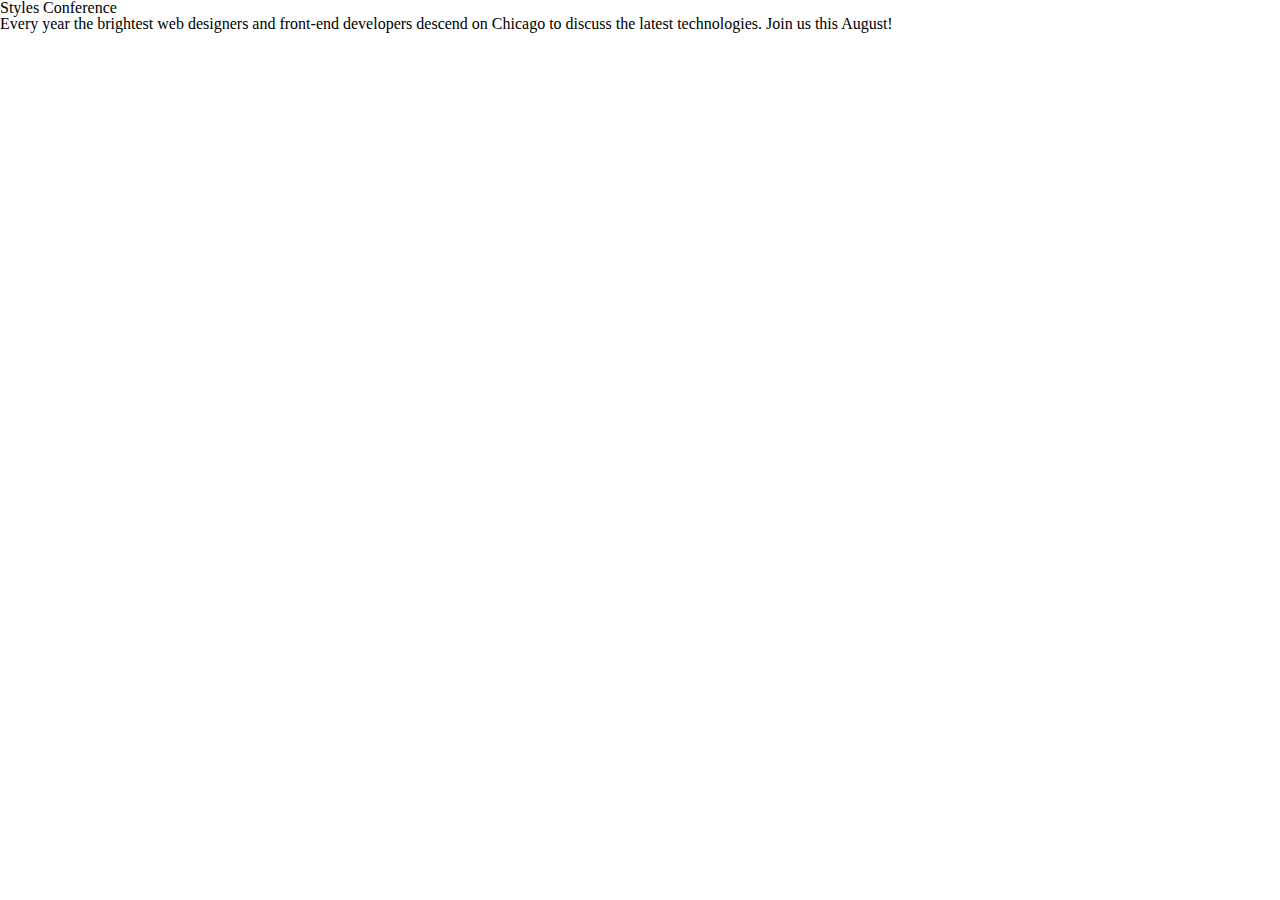
==== index.html @ 2f2174c5 "End of Lesson 1" ====
<!DOCTYPE html>
<html lang="en">
	<head>
        <meta charset="utf-8">
        <title>Styles Conference</title>
        <link rel="stylesheet" href="assets/stylesheets/main.css">
	</head>
	<body>
        <h1>Styles Conference</h1>
        <p>Every year the brightest web designers and front-end developers descend on Chicago to discuss the latest technologies. Join us this August!</p>
	</body>
</html>
---- assets/stylesheets/main.css ----
/* http://meyerweb.com/eric/tools/css/reset/ 2. v2.0 | 20110126
  License: none (public domain)
*/

html, body, div, span, applet, object, iframe,
h1, h2, h3, h4, h5, h6, p, blockquote, pre,
a, abbr, acronym, address, big, cite, code,
del, dfn, em, img, ins, kbd, q, s, samp,
small, strike, strong, sub, sup, tt, var,
b, u, i, center,
dl, dt, dd, ol, ul, li,
fieldset, form, label, legend,
table, caption, tbody, tfoot, thead, tr, th, td,
article, aside, canvas, details, embed,
figure, figcaption, footer, header, hgroup,
menu, nav, output, ruby, section, summary,
time, mark, audio, video {
  margin: 0;
  padding: 0;
  border: 0;
  font-size: 100%;
  font: inherit;
  vertical-align: baseline;
}
/* HTML5 display-role reset for older browsers */
article, aside, details, figcaption, figure,
footer, header, hgroup, menu, nav, section {
  display: block;
}
body {
  line-height: 1;
}
ol, ul {
  list-style: none;
}
blockquote, q {
  quotes: none;
}
blockquote:before, blockquote:after,
q:before, q:after {
  content: '';
  content: none;
}
table {
  border-collapse: collapse;
  border-spacing: 0;
}
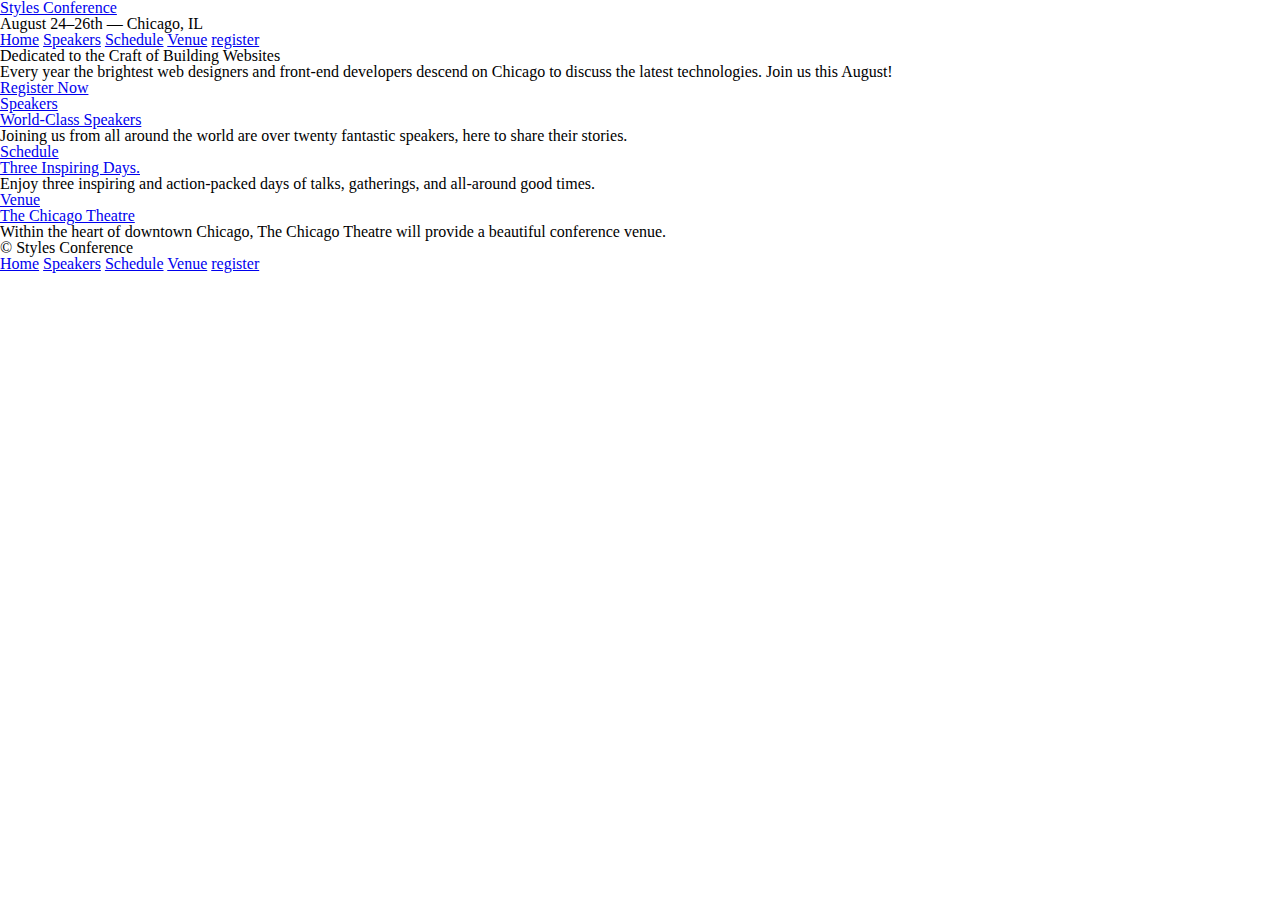
==== commit c5f32455: "End of Lesson 2. Added sections, nav, urls, and new pages" ====
--- a/index.html
+++ b/index.html
@@ -1,12 +1,65 @@
 <!DOCTYPE html>
 <html lang="en">
-	<head>
-        <meta charset="utf-8">
-        <title>Styles Conference</title>
-        <link rel="stylesheet" href="assets/stylesheets/main.css">
-	</head>
-	<body>
-        <h1>Styles Conference</h1>
-        <p>Every year the brightest web designers and front-end developers descend on Chicago to discuss the latest technologies. Join us this August!</p>
-	</body>
-</html>
+
+<head>
+    <meta charset="utf-8">
+    <title>Styles Conference</title>
+    <link rel="stylesheet" href="assets/stylesheets/main.css">
+</head>
+
+<body>
+    <header>
+        <h1>
+            <a href="index.html">Styles Conference</a>
+        </h1>
+        <h3>August 24&ndash;26th &mdash; Chicago, IL</h3>
+        <nav>
+            <a href="index.html">Home</a>
+            <a href="speakers.html">Speakers</a>
+            <a href="schedule.html">Schedule</a>
+            <a href="venue.html">Venue</a>
+            <a href="register.html">register</a>
+        </nav>
+    </header>
+    <section>
+        <h2>Dedicated to the Craft of Building Websites</h2>
+        <p>Every year the brightest web designers and front-end developers descend on Chicago to discuss the latest technologies.
+            Join us this August!</p>
+        <a href="register.html">Register Now</a>
+    </section>
+    <section>
+        <section>
+            <a href="speakers.html">
+                <h5>Speakers</h5>
+                <h3>World-Class Speakers</h3>
+            </a>
+            <p>Joining us from all around the world are over twenty fantastic speakers, here to share their stories.</p>
+        </section>
+        <section>
+            <a href="schedule.html">
+                <h5>Schedule</h5>
+                <h3>Three Inspiring Days.</h3>
+            </a>
+            <p>Enjoy three inspiring and action-packed days of talks, gatherings, and all-around good times.</p>
+        </section>
+        <section>
+            <a href="venue.html">
+                <h5>Venue</h5>
+                <h3>The Chicago Theatre</h3>
+            </a>
+            <p>Within the heart of downtown Chicago, The Chicago Theatre will provide a beautiful conference venue.</p>
+        </section>
+    </section>
+    <footer>
+        <small>&copy; Styles Conference</small>
+        <nav>
+            <a href="index.html">Home</a>
+            <a href="speakers.html">Speakers</a>
+            <a href="schedule.html">Schedule</a>
+            <a href="venue.html">Venue</a>
+            <a href="register.html">register</a>
+        </nav>
+    </footer>
+</body>
+
+</html>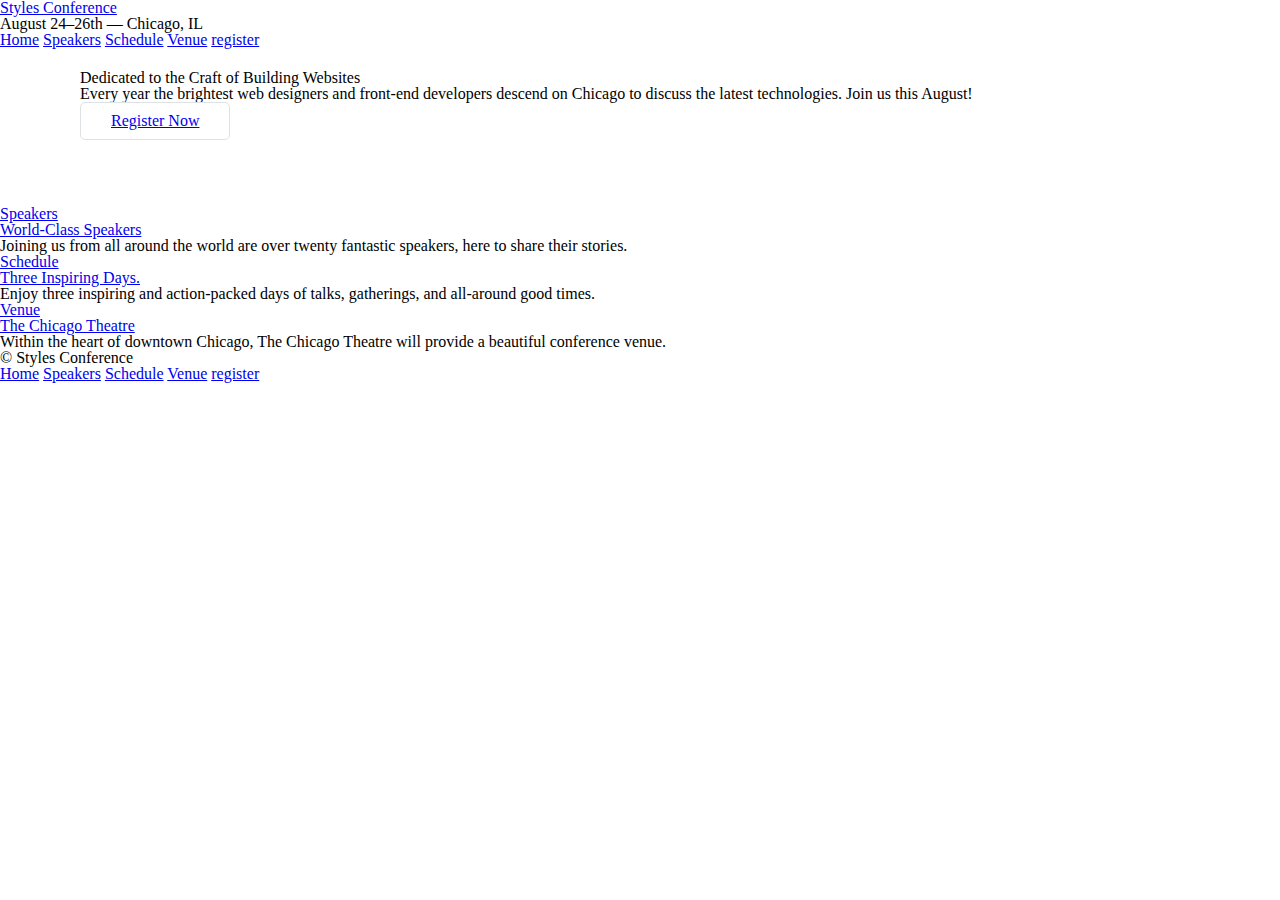
==== commit a35ee632: "End of Lesson 4. Added box model styling to index" ====
--- a/index.html
+++ b/index.html
@@ -8,7 +8,7 @@
 </head>
 
 <body>
-    <header>
+    <header class="container">
         <h1>
             <a href="index.html">Styles Conference</a>
         </h1>
@@ -21,13 +21,13 @@
             <a href="register.html">register</a>
         </nav>
     </header>
-    <section>
+    <section class="hero container">
         <h2>Dedicated to the Craft of Building Websites</h2>
         <p>Every year the brightest web designers and front-end developers descend on Chicago to discuss the latest technologies.
             Join us this August!</p>
-        <a href="register.html">Register Now</a>
+        <a class="btn btn-alt" href="register.html">Register Now</a>
     </section>
-    <section>
+    <section class="container">
         <section>
             <a href="speakers.html">
                 <h5>Speakers</h5>
@@ -50,7 +50,7 @@
             <p>Within the heart of downtown Chicago, The Chicago Theatre will provide a beautiful conference venue.</p>
         </section>
     </section>
-    <footer>
+    <footer class="container">
         <small>&copy; Styles Conference</small>
         <nav>
             <a href="index.html">Home</a>
--- a/assets/stylesheets/main.css
+++ b/assets/stylesheets/main.css
@@ -44,4 +44,39 @@
 table {
   border-collapse: collapse;
   border-spacing: 0;
-}+}
+
+/*
+  ========================================
+  Grid
+  ========================================
+*/
+
+*,
+*:before,
+*:after {
+  -webkit-box-sizing: border-box;
+     -moz-box-sizing: border-box;
+          box-sizing: border-box;
+}
+
+.btn {
+    border-radius: 5px;
+    display: inline-block;
+    margin: 0;
+}
+
+.btn-alt {
+    border: 1px solid #dfe2e5;
+    padding: 10px 30px;
+}
+
+/*
+  ========================================
+  Home
+  ========================================
+*/
+
+.hero {
+  padding: 22px 80px 66px 80px;
+}
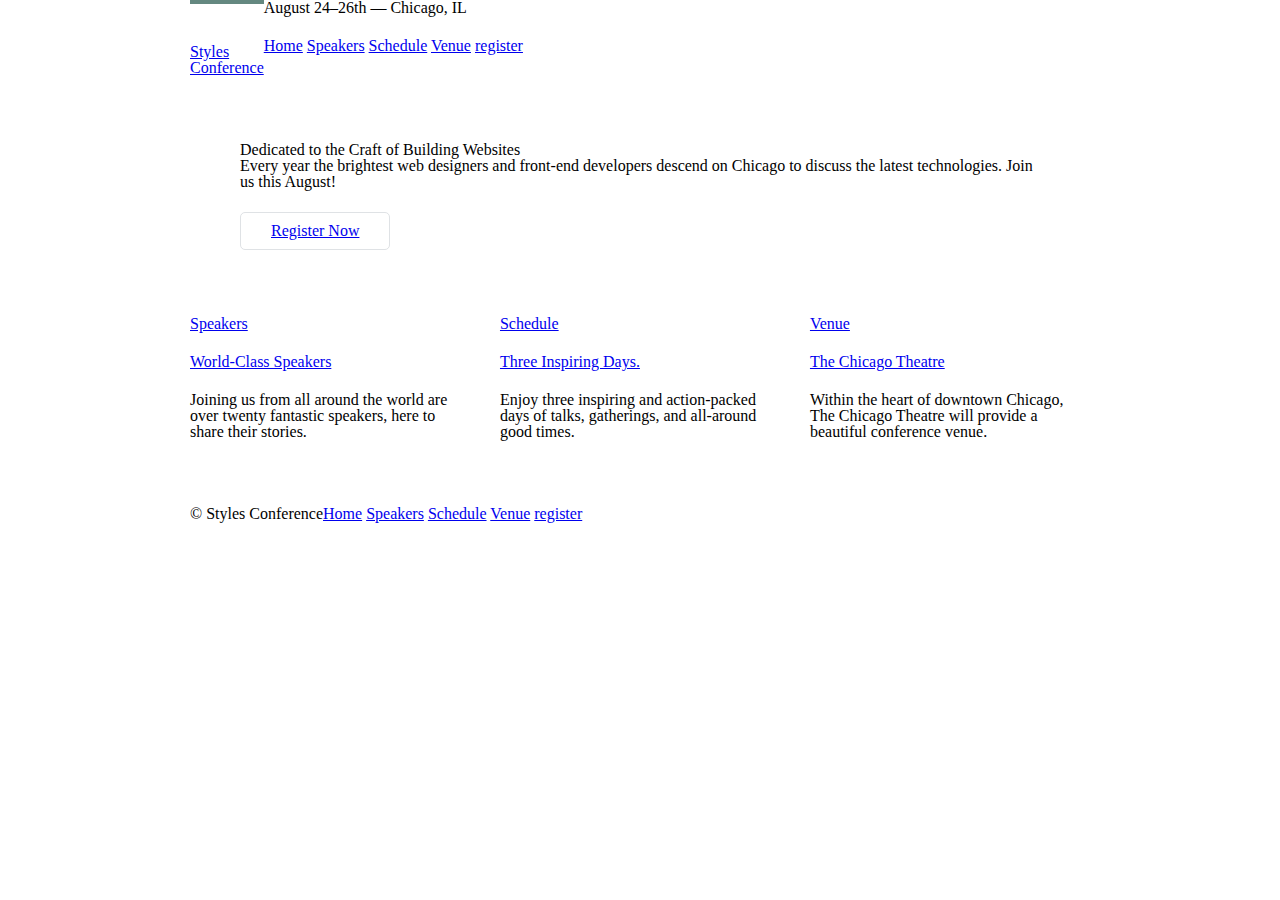
==== commit f9e18b8b: "End of Lesson 5. Floated the header and footer with a clearfix and added grid-columns to the teaser " ====
--- a/index.html
+++ b/index.html
@@ -8,9 +8,9 @@
 </head>
 
 <body>
-    <header class="container">
-        <h1>
-            <a href="index.html">Styles Conference</a>
+    <header class="container group">
+        <h1 class="logo">
+            <a href="index.html">Styles<br>Conference</a>
         </h1>
         <h3>August 24&ndash;26th &mdash; Chicago, IL</h3>
         <nav>
@@ -27,22 +27,31 @@
             Join us this August!</p>
         <a class="btn btn-alt" href="register.html">Register Now</a>
     </section>
-    <section class="container">
-        <section>
+    <section class="grid">
+
+        <!-- Speakers -->
+
+        <section class="col-1-3">
             <a href="speakers.html">
                 <h5>Speakers</h5>
                 <h3>World-Class Speakers</h3>
             </a>
             <p>Joining us from all around the world are over twenty fantastic speakers, here to share their stories.</p>
-        </section>
-        <section>
+        </section><!--
+
+        Schedule
+
+        --><section class="col-1-3">
             <a href="schedule.html">
                 <h5>Schedule</h5>
                 <h3>Three Inspiring Days.</h3>
             </a>
             <p>Enjoy three inspiring and action-packed days of talks, gatherings, and all-around good times.</p>
-        </section>
-        <section>
+        </section><!--
+
+        Venue
+
+        --><section class="col-1-3">
             <a href="venue.html">
                 <h5>Venue</h5>
                 <h3>The Chicago Theatre</h3>
@@ -50,7 +59,7 @@
             <p>Within the heart of downtown Chicago, The Chicago Theatre will provide a beautiful conference venue.</p>
         </section>
     </section>
-    <footer class="container">
+    <footer class="primary-footer container group">
         <small>&copy; Styles Conference</small>
         <nav>
             <a href="index.html">Home</a>
--- a/assets/stylesheets/main.css
+++ b/assets/stylesheets/main.css
@@ -60,6 +60,17 @@
           box-sizing: border-box;
 }
 
+.container,
+.grid {
+  margin: 0 auto;
+  width: 960px;
+}
+
+.container {
+  padding-left: 30px;
+  padding-right: 30px;
+}
+
 .btn {
     border-radius: 5px;
     display: inline-block;
@@ -71,6 +82,37 @@
     padding: 10px 30px;
 }
 
+.col-1-3 {
+    width: 33.33%
+}
+
+.col-2-3 {
+    width: 66.66%
+}
+
+.col-1-3,
+.col-2-3 {
+    display: inline-block;
+    vertical-align: top;
+}
+
+.grid,
+.col-1-3,
+.col-2-3 {
+    padding-left: 15px;
+    padding-right: 15px;
+}
+
+/*
+  ========================================
+  Typography
+  ========================================
+*/
+
+h1, h3, h4, h5, p {
+  margin-bottom: 22px;
+}
+
 /*
   ========================================
   Home
@@ -80,3 +122,50 @@
 .hero {
   padding: 22px 80px 66px 80px;
 }
+
+/*
+  ========================================
+  Clearfix
+  ========================================
+*/
+
+.group:before,
+.group:after {
+    content: "";
+    display: table;
+}
+
+.group:after {
+    clear: both;
+}
+
+.group {
+    clear: both;
+    *zoom: 1;
+}
+
+/*
+  ========================================
+  Primary header
+  ========================================
+*/
+
+.logo {
+    border-top: 4px solid #648880;
+    padding: 40px 0 22px 0;
+    float: left;
+}
+
+/*
+  ========================================
+  Primary footer
+  ========================================
+*/
+
+.primary-footer small {
+  float: left;
+}
+.primary-footer {
+    padding-bottom: 44px;
+    padding-top: 44px;
+}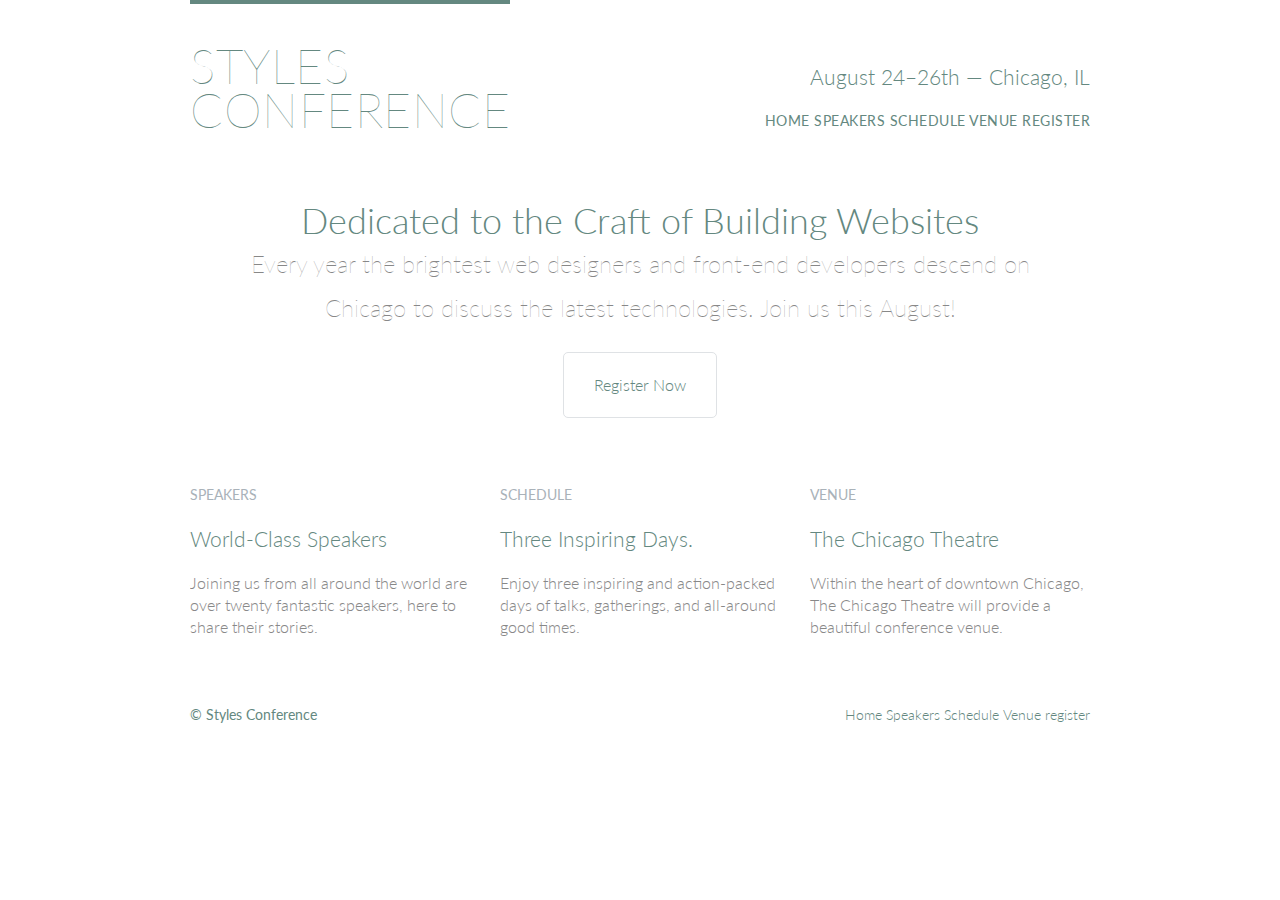
==== commit 22b20266: "End of Lesson 6. Added a lot of typography. Also did a little bit of code cleanup" ====
--- a/index.html
+++ b/index.html
@@ -5,6 +5,7 @@
     <meta charset="utf-8">
     <title>Styles Conference</title>
     <link rel="stylesheet" href="assets/stylesheets/main.css">
+    <link rel="stylesheet" href="https://fonts.googleapis.com/css?family=Lato:100,300,400">
 </head>
 
 <body>
@@ -12,8 +13,8 @@
         <h1 class="logo">
             <a href="index.html">Styles<br>Conference</a>
         </h1>
-        <h3>August 24&ndash;26th &mdash; Chicago, IL</h3>
-        <nav>
+        <h3 class="tagline">August 24&ndash;26th &mdash; Chicago, IL</h3>
+        <nav class="nav primary-nav">
             <a href="index.html">Home</a>
             <a href="speakers.html">Speakers</a>
             <a href="schedule.html">Schedule</a>
@@ -21,17 +22,19 @@
             <a href="register.html">register</a>
         </nav>
     </header>
+
     <section class="hero container">
         <h2>Dedicated to the Craft of Building Websites</h2>
         <p>Every year the brightest web designers and front-end developers descend on Chicago to discuss the latest technologies.
             Join us this August!</p>
         <a class="btn btn-alt" href="register.html">Register Now</a>
     </section>
+    
     <section class="grid">
 
         <!-- Speakers -->
 
-        <section class="col-1-3">
+        <section class="teaser col-1-3">
             <a href="speakers.html">
                 <h5>Speakers</h5>
                 <h3>World-Class Speakers</h3>
@@ -41,7 +44,7 @@
 
         Schedule
 
-        --><section class="col-1-3">
+        --><section class="teaser col-1-3">
             <a href="schedule.html">
                 <h5>Schedule</h5>
                 <h3>Three Inspiring Days.</h3>
@@ -51,7 +54,7 @@
 
         Venue
 
-        --><section class="col-1-3">
+        --><section class="teaser col-1-3">
             <a href="venue.html">
                 <h5>Venue</h5>
                 <h3>The Chicago Theatre</h3>
@@ -59,9 +62,10 @@
             <p>Within the heart of downtown Chicago, The Chicago Theatre will provide a beautiful conference venue.</p>
         </section>
     </section>
+    
     <footer class="primary-footer container group">
         <small>&copy; Styles Conference</small>
-        <nav>
+        <nav class="nav">
             <a href="index.html">Home</a>
             <a href="speakers.html">Speakers</a>
             <a href="schedule.html">Schedule</a>
--- a/assets/stylesheets/main.css
+++ b/assets/stylesheets/main.css
@@ -48,6 +48,20 @@
 
 /*
   ========================================
+  Custom styles
+  ========================================
+*/
+
+body {
+    color: #888;
+    font-weight: 300;
+    font-size: 16px;
+    line-height: 22px;
+    font-family: "Lato", "Open Sans", "Helvetica Neue", Helvetica, Arial, sans-serif;
+}
+
+/*
+  ========================================
   Grid
   ========================================
 */
@@ -71,17 +85,6 @@
   padding-right: 30px;
 }
 
-.btn {
-    border-radius: 5px;
-    display: inline-block;
-    margin: 0;
-}
-
-.btn-alt {
-    border: 1px solid #dfe2e5;
-    padding: 10px 30px;
-}
-
 .col-1-3 {
     width: 33.33%
 }
@@ -109,10 +112,83 @@
   ========================================
 */
 
+h1, h2, h3, h4 {
+    color: #648880;
+}
+
 h1, h3, h4, h5, p {
   margin-bottom: 22px;
 }
 
+h1 {
+    font-size: 36px;
+    line-height: 44px;
+}
+
+h2 {
+    font-size: 24px;
+    line-height: 44px;
+}
+
+h3 {
+    font-size: 21px;
+}
+
+h4 {
+    font-size: 18px;
+}
+
+h5 {
+    color: #a9b2b9;
+    font-size: 14px;
+    font-weight: 400;
+    text-transform: uppercase;
+}
+
+strong {
+    font-weight: 400;
+}
+
+cite, em {
+    font-style: italic;
+}
+
+/*
+  ========================================
+  Links
+  ========================================
+*/
+
+a {
+    color: #648880;
+    text-decoration: none;
+}
+
+a:hover {
+    color: #a9b2b9;
+}
+
+p a {
+    border-bottom: 1px solid #dfe2e5;
+}
+
+/*
+  ========================================
+  Buttons
+  ========================================
+*/
+
+.btn {
+    border-radius: 5px;
+    display: inline-block;
+    margin: 0;
+}
+
+.btn-alt {
+    border: 1px solid #dfe2e5;
+    padding: 10px 30px;
+}
+
 /*
   ========================================
   Home
@@ -120,7 +196,22 @@
 */
 
 .hero {
-  padding: 22px 80px 66px 80px;
+    line-height: 44px;
+    padding: 22px 80px 66px 80px;
+    text-align: center;
+}
+
+.hero h2 {
+    font-size: 36px;
+}
+
+.hero p {
+    font-size: 24px;
+    font-weight: 100;
+}
+
+.teaser a:hover h3 {
+    color: #a9b2b9;
 }
 
 /*
@@ -154,6 +245,23 @@
     border-top: 4px solid #648880;
     padding: 40px 0 22px 0;
     float: left;
+    font-size: 48px;
+    font-weight: 100;
+    letter-spacing: .5px;
+    text-transform: uppercase;
+    line-height: 44px;
+}
+
+.tagline {
+    margin: 66px 0 22px 0;
+    text-align: right;
+}
+
+.primary-nav {
+    font-size: 14px;
+    font-weight: 400;
+    letter-spacing: .5px;
+    text-transform: uppercase;
 }
 
 /*
@@ -161,11 +269,25 @@
   Primary footer
   ========================================
 */
+
+.primary-footer {
+    color: #648880;
+    font-size: 14px;
+    padding-bottom: 44px;
+    padding-top: 44px;
+}
 
 .primary-footer small {
   float: left;
-}
-.primary-footer {
-    padding-bottom: 44px;
-    padding-top: 44px;
+  font-weight: 400;
+}
+
+/*
+  ========================================
+  Navigation
+  ========================================
+*/
+
+.nav {
+    text-align: right;
 }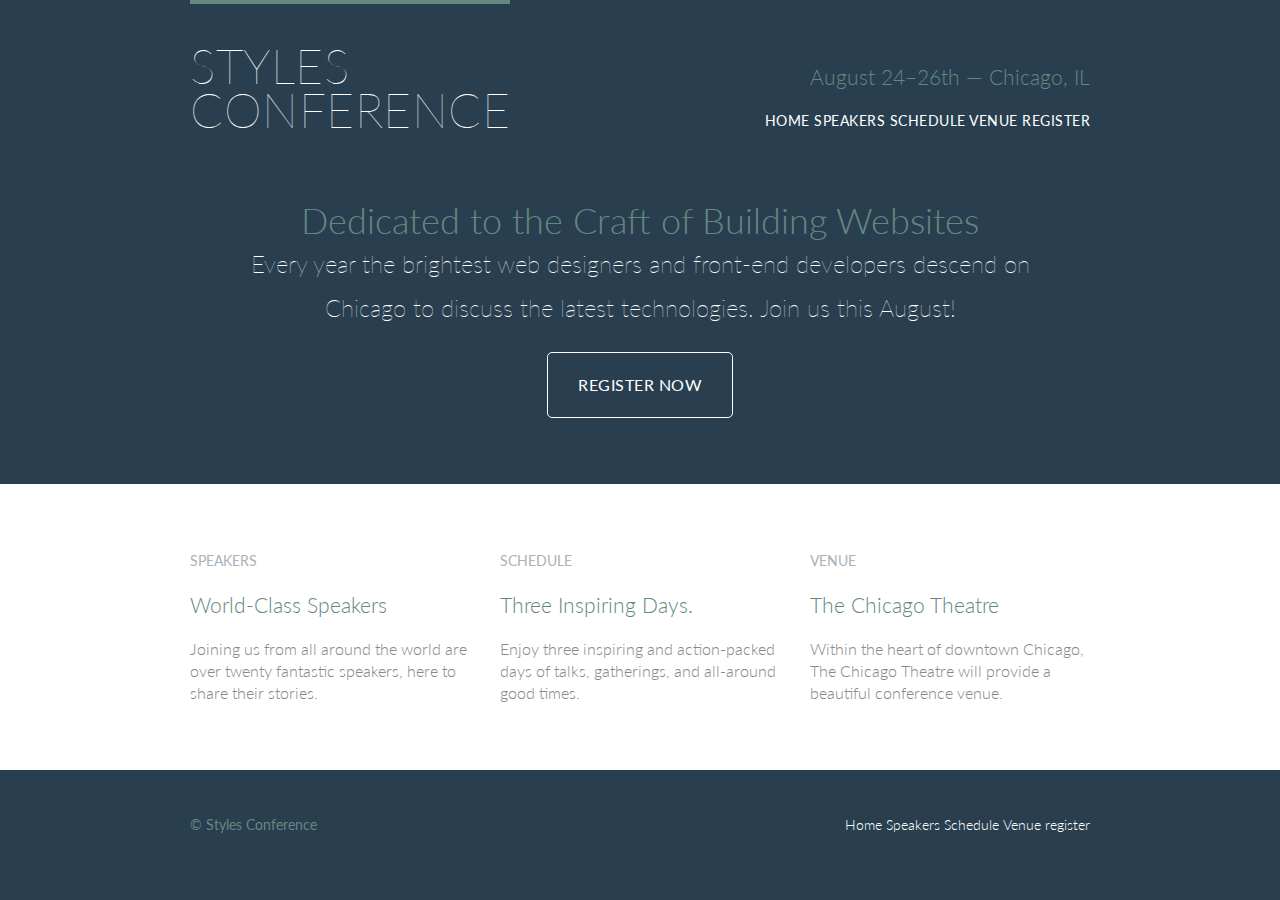
==== commit b251e750: "End of Lesson 7. Added background colors and gradients" ====
--- a/index.html
+++ b/index.html
@@ -9,7 +9,10 @@
 </head>
 
 <body>
-    <header class="container group">
+
+    <!-- Header -->
+
+    <header class="primary-header container group">
         <h1 class="logo">
             <a href="index.html">Styles<br>Conference</a>
         </h1>
@@ -23,46 +26,52 @@
         </nav>
     </header>
 
+    <!-- Teasers -->
+
     <section class="hero container">
         <h2>Dedicated to the Craft of Building Websites</h2>
         <p>Every year the brightest web designers and front-end developers descend on Chicago to discuss the latest technologies.
             Join us this August!</p>
         <a class="btn btn-alt" href="register.html">Register Now</a>
     </section>
-    
-    <section class="grid">
 
-        <!-- Speakers -->
+    <section class="row">
+        <div class="grid">
 
-        <section class="teaser col-1-3">
-            <a href="speakers.html">
-                <h5>Speakers</h5>
-                <h3>World-Class Speakers</h3>
-            </a>
-            <p>Joining us from all around the world are over twenty fantastic speakers, here to share their stories.</p>
-        </section><!--
+            <!-- Speakers -->
 
-        Schedule
+            <section class="teaser col-1-3">
+                <a href="speakers.html">
+                    <h5>Speakers</h5>
+                    <h3>World-Class Speakers</h3>
+                </a>
+                <p>Joining us from all around the world are over twenty fantastic speakers, here to share their stories.</p>
+            </section><!--
 
-        --><section class="teaser col-1-3">
-            <a href="schedule.html">
-                <h5>Schedule</h5>
-                <h3>Three Inspiring Days.</h3>
-            </a>
-            <p>Enjoy three inspiring and action-packed days of talks, gatherings, and all-around good times.</p>
-        </section><!--
+            Schedule
 
-        Venue
+            --><section class="teaser col-1-3">
+                <a href="schedule.html">
+                    <h5>Schedule</h5>
+                    <h3>Three Inspiring Days.</h3>
+                </a>
+                <p>Enjoy three inspiring and action-packed days of talks, gatherings, and all-around good times.</p>
+            </section><!--
 
-        --><section class="teaser col-1-3">
-            <a href="venue.html">
-                <h5>Venue</h5>
-                <h3>The Chicago Theatre</h3>
-            </a>
-            <p>Within the heart of downtown Chicago, The Chicago Theatre will provide a beautiful conference venue.</p>
-        </section>
+            Venue
+
+            --><section class="teaser col-1-3">
+                <a href="venue.html">
+                    <h5>Venue</h5>
+                    <h3>The Chicago Theatre</h3>
+                </a>
+                <p>Within the heart of downtown Chicago, The Chicago Theatre will provide a beautiful conference venue.</p>
+            </section>
+        </div>
     </section>
     
+    <!-- Footer -->
+
     <footer class="primary-footer container group">
         <small>&copy; Styles Conference</small>
         <nav class="nav">
--- a/assets/stylesheets/main.css
+++ b/assets/stylesheets/main.css
@@ -53,6 +53,7 @@
 */
 
 body {
+    background: #293f50;
     color: #888;
     font-weight: 300;
     font-size: 16px;
@@ -76,13 +77,13 @@
 
 .container,
 .grid {
-  margin: 0 auto;
-  width: 960px;
+    margin: 0 auto;
+    width: 960px;
 }
 
 .container {
-  padding-left: 30px;
-  padding-right: 30px;
+    padding-left: 30px;
+    padding-right: 30px;
 }
 
 .col-1-3 {
@@ -117,7 +118,7 @@
 }
 
 h1, h3, h4, h5, p {
-  margin-bottom: 22px;
+    margin-bottom: 22px;
 }
 
 h1 {
@@ -155,6 +156,22 @@
 
 /*
   ========================================
+  Leads
+  ========================================
+*/
+
+.lead {
+    text-align: center;
+}
+
+.lead p {
+    font-size: 21px;
+    line-height: 33px;
+}
+
+
+/*
+  ========================================
   Links
   ========================================
 */
@@ -172,6 +189,16 @@
     border-bottom: 1px solid #dfe2e5;
 }
 
+.primary-header a,
+.primary-footer a {
+    color: #fff;
+}
+
+.primary-header a:hover,
+.primary-footer a:hover {
+    color: #648880;
+}
+
 /*
   ========================================
   Buttons
@@ -180,15 +207,25 @@
 
 .btn {
     border-radius: 5px;
+    color: #fff;
+    cursor: pointer;
     display: inline-block;
+    font-weight: 400;
+    letter-spacing: .5px;
     margin: 0;
+    text-transform: uppercase;
 }
 
 .btn-alt {
-    border: 1px solid #dfe2e5;
+    border: 1px solid #fff;
     padding: 10px 30px;
 }
 
+.btn-alt:hover {
+    background: #fff;
+    color: #648880;
+}
+
 /*
   ========================================
   Home
@@ -196,9 +233,11 @@
 */
 
 .hero {
+    color: #fff;
     line-height: 44px;
     padding: 22px 80px 66px 80px;
     text-align: center;
+    
 }
 
 .hero h2 {
@@ -237,19 +276,44 @@
 
 /*
   ========================================
+  Rows
+  ========================================
+*/
+
+.row,
+.row-alt {
+    min-width: 960px;
+}
+
+.row {
+    background: #fff;
+    padding: 66px 0 44px 0;
+}
+
+.row-alt {
+    background: #cbe2c1;
+    background: -webkit-linear-gradient(to right, #a1d3b0, #f6f1d3);
+    background: -moz-linear-gradient(to right, #a1d3b0, #f6f1d3);
+    background: linear-gradient(to right, #a1d3b0, #f6f1d3);
+    padding: 44px 0 22px 0;
+}
+
+/*
+  ========================================
   Primary header
   ========================================
 */
 
 .logo {
     border-top: 4px solid #648880;
-    padding: 40px 0 22px 0;
     float: left;
     font-size: 48px;
     font-weight: 100;
     letter-spacing: .5px;
+    line-height: 44px;
+    padding: 40px 0 22px 0;
     text-transform: uppercase;
-    line-height: 44px;
+    
 }
 
 .tagline {
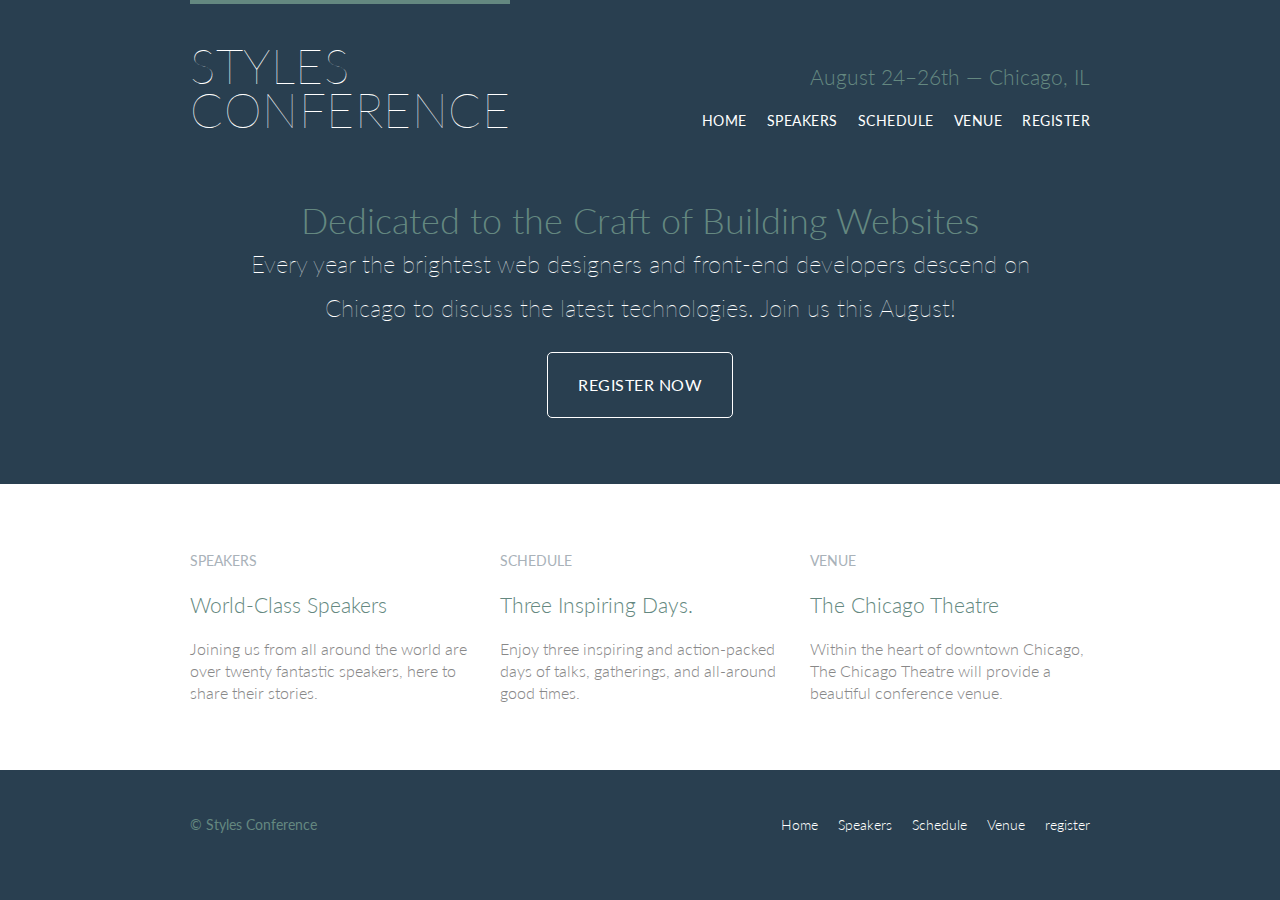
==== commit 38118255: "End of Lesson 8. Added lists to navs and filled speakers.html with a list of speakers" ====
--- a/index.html
+++ b/index.html
@@ -18,11 +18,13 @@
         </h1>
         <h3 class="tagline">August 24&ndash;26th &mdash; Chicago, IL</h3>
         <nav class="nav primary-nav">
-            <a href="index.html">Home</a>
-            <a href="speakers.html">Speakers</a>
-            <a href="schedule.html">Schedule</a>
-            <a href="venue.html">Venue</a>
-            <a href="register.html">register</a>
+            <ul>
+                <li><a href="index.html">Home</a></li><!--
+                --><li><a href="speakers.html">Speakers</a><!--
+                --><li><a href="schedule.html">Schedule</a></li><!--
+                --><li><a href="venue.html">Venue</a></li><!--
+                --><li><a href="register.html">register</a></li>
+            </ul>
         </nav>
     </header>
 
@@ -75,11 +77,13 @@
     <footer class="primary-footer container group">
         <small>&copy; Styles Conference</small>
         <nav class="nav">
-            <a href="index.html">Home</a>
-            <a href="speakers.html">Speakers</a>
-            <a href="schedule.html">Schedule</a>
-            <a href="venue.html">Venue</a>
-            <a href="register.html">register</a>
+            <ul>
+                <li><a href="index.html">Home</a></li><!--
+                --><li><a href="speakers.html">Speakers</a><!--
+                --><li><a href="schedule.html">Schedule</a></li><!--
+                --><li><a href="venue.html">Venue</a></li><!--
+                --><li><a href="register.html">register</a></li>
+            </ul>
         </nav>
     </footer>
 </body>
--- a/assets/stylesheets/main.css
+++ b/assets/stylesheets/main.css
@@ -354,4 +354,32 @@
 
 .nav {
     text-align: right;
+}
+
+.nav li {
+    display: inline-block;
+    margin: 0 10px;
+    vertical-align: top;
+}
+
+.nav li:last-child {
+    margin-right: 0;
+}
+
+/*
+  ========================================
+  Speakers
+  ========================================
+*/
+  
+.speaker-info {
+    border: 1px solid #dfe2e5;
+    border-radius: 5px;
+    margin-top: 88px;
+    padding: 22px 0;
+    text-align: center;
+}
+
+.speaker {
+    margin-bottom: 44px;
 }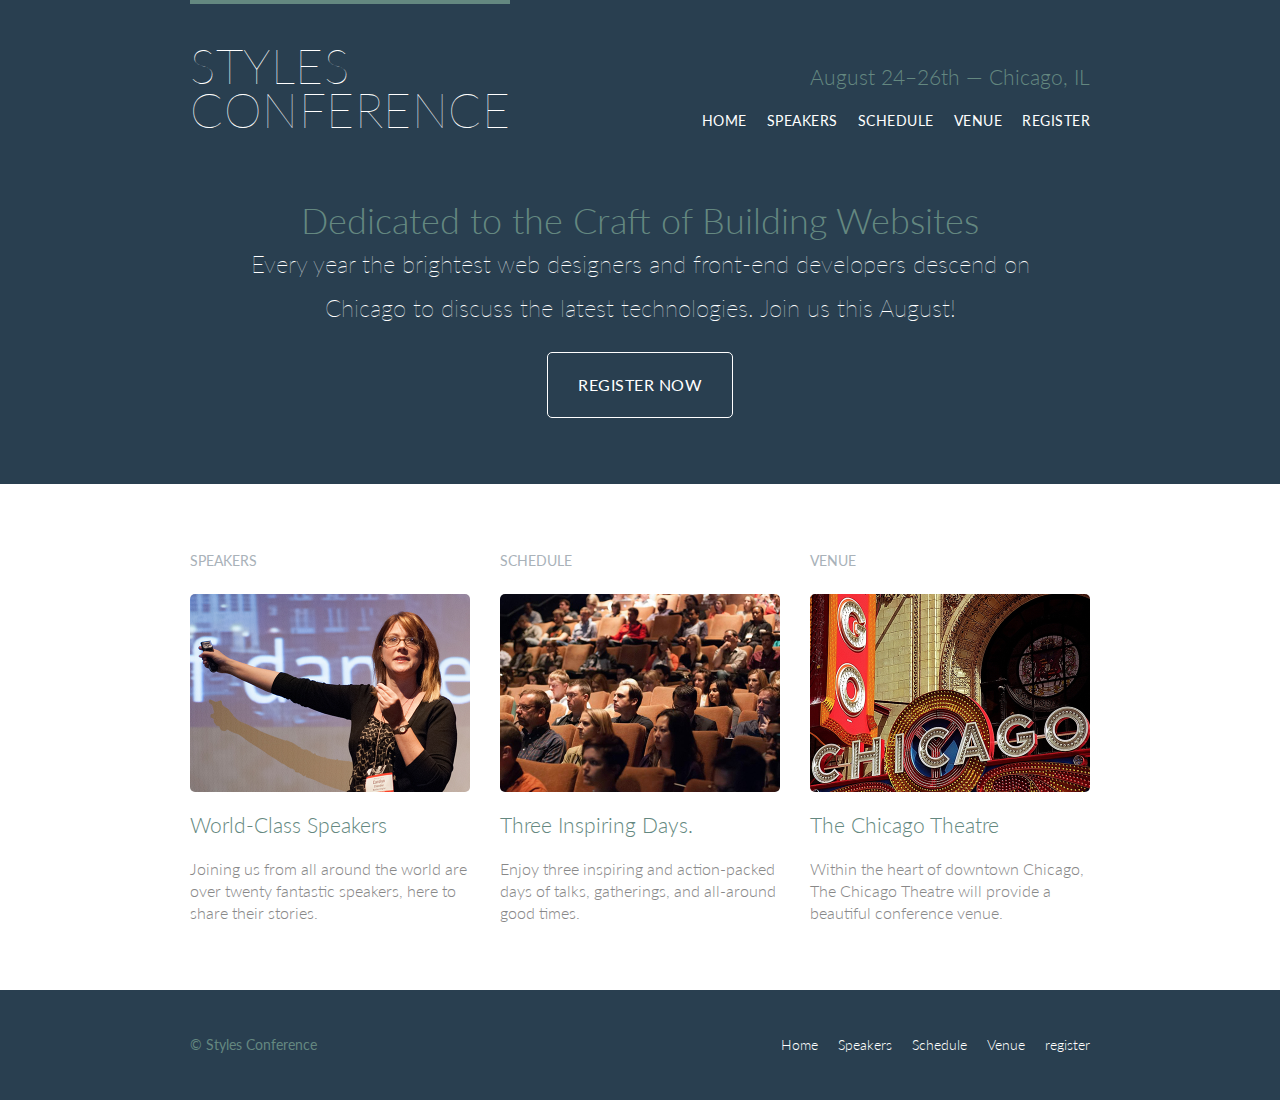
==== commit 6d90c717: "End of Lesson 9. Fleshed out index and speakers with images. Fleshed out venue with maps iframes" ====
--- a/index.html
+++ b/index.html
@@ -43,8 +43,9 @@
             <!-- Speakers -->
 
             <section class="teaser col-1-3">
+                <h5>Speakers</h5>
                 <a href="speakers.html">
-                    <h5>Speakers</h5>
+                    <img src="assets/images/home/speakers.jpg" alt="Professional Speakers">
                     <h3>World-Class Speakers</h3>
                 </a>
                 <p>Joining us from all around the world are over twenty fantastic speakers, here to share their stories.</p>
@@ -53,8 +54,9 @@
             Schedule
 
             --><section class="teaser col-1-3">
+                <h5>Schedule</h5>
                 <a href="schedule.html">
-                    <h5>Schedule</h5>
+                    <img src="assets/images/home/schedule.jpg" alt="Schedule">
                     <h3>Three Inspiring Days.</h3>
                 </a>
                 <p>Enjoy three inspiring and action-packed days of talks, gatherings, and all-around good times.</p>
@@ -63,8 +65,9 @@
             Venue
 
             --><section class="teaser col-1-3">
+                <h5>Venue</h5>
                 <a href="venue.html">
-                    <h5>Venue</h5>
+                    <img src="assets/images/home/venue.jpg" alt="Venue">
                     <h3>The Chicago Theatre</h3>
                 </a>
                 <p>Within the heart of downtown Chicago, The Chicago Theatre will provide a beautiful conference venue.</p>
--- a/assets/stylesheets/main.css
+++ b/assets/stylesheets/main.css
@@ -253,6 +253,13 @@
     color: #a9b2b9;
 }
 
+.teaser img {
+    border-radius: 5px;
+    display: block;
+    margin-bottom: 22px;
+    max-width: 100%
+}
+
 /*
   ========================================
   Clearfix
@@ -376,10 +383,34 @@
     border: 1px solid #dfe2e5;
     border-radius: 5px;
     margin-top: 88px;
-    padding: 22px 0;
+    padding-bottom: 22px;
     text-align: center;
 }
 
 .speaker {
     margin-bottom: 44px;
+}
+
+.speaker-info img {
+    border-radius: 50%;
+    height: 130px;
+    margin: -66px 0 22px 0;
+    vertical-align: top;
+}
+
+/*
+  ========================================
+  Venue
+  ========================================
+*/
+
+.venue-theatre {
+  margin-bottom: 66px;
+}
+.venue-hotel {
+  margin-bottom: 22px;
+}
+
+.venue-map {
+    height: 264px;
 }